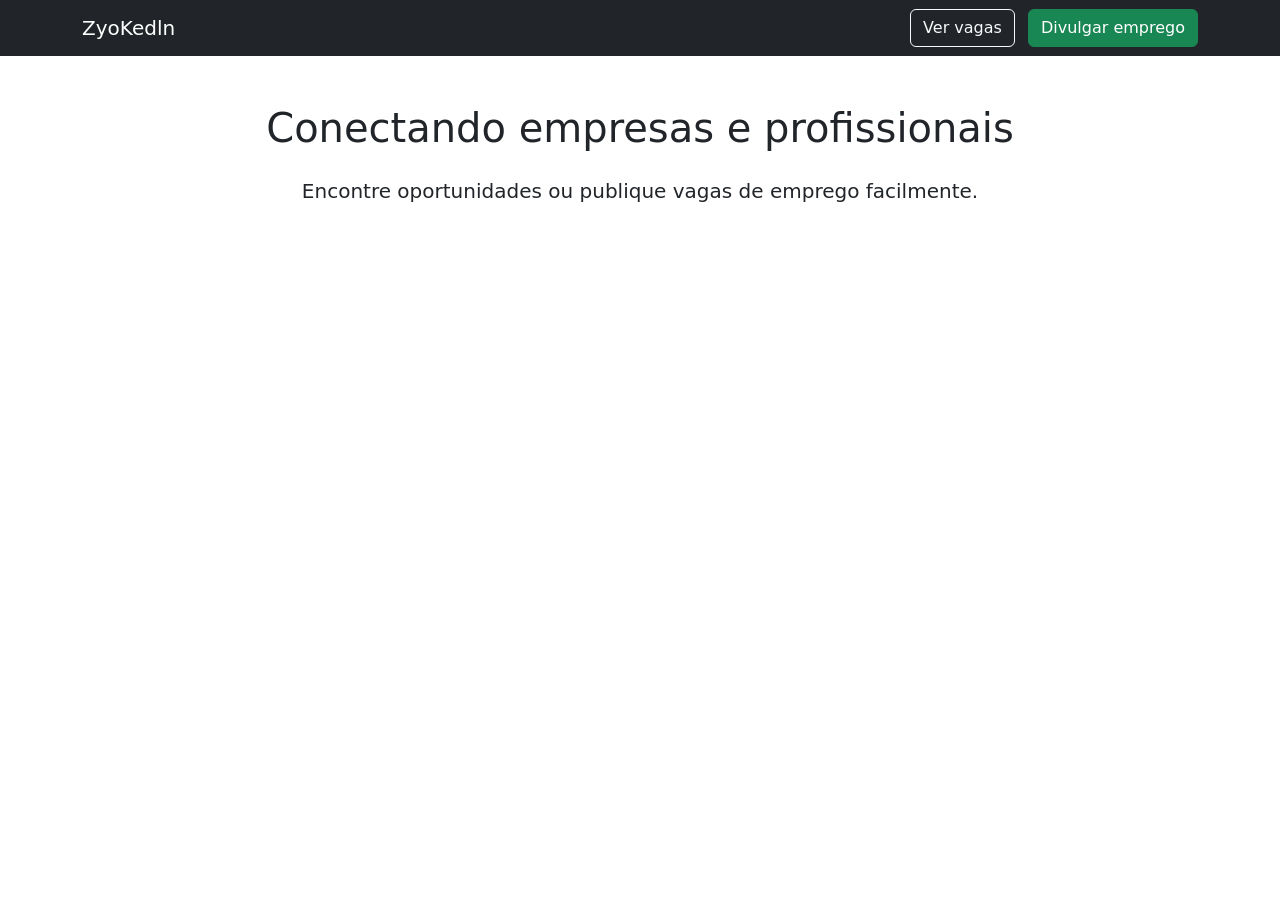
==== index.html @ 6094db18 "Add files via upload" ====
<!DOCTYPE html>
<html lang="pt-br">

<head>

<meta charset="UTF-8">
<title>ZyoKedln</title>

<link href="https://cdn.jsdelivr.net/npm/bootstrap@5.3.2/dist/css/bootstrap.min.css" rel="stylesheet">

<link rel="stylesheet" href="css/style.css">

</head>





</body>

<nav class="navbar navbar-expand-lg navbar-dark bg-dark">
<div class="container">

<a class="navbar-brand" href="index.html">ZyoKedln</a>

<div>

<a class="btn btn-outline-light me-2" href="vagas.html">
Ver vagas
</a>

<a class="btn btn-success" href="divulgar.html">
Divulgar emprego
</a>

</div>

</div>
</nav>

<div class="container text-center mt-5">

<h1 class="mb-4">
Conectando empresas e profissionais
</h1>

<p class="lead">
Encontre oportunidades ou publique vagas de emprego facilmente.
</p>

</div>

</body>
</html>

<div class="vaga" onclick="window.location.href='curriculo.html'"></div>
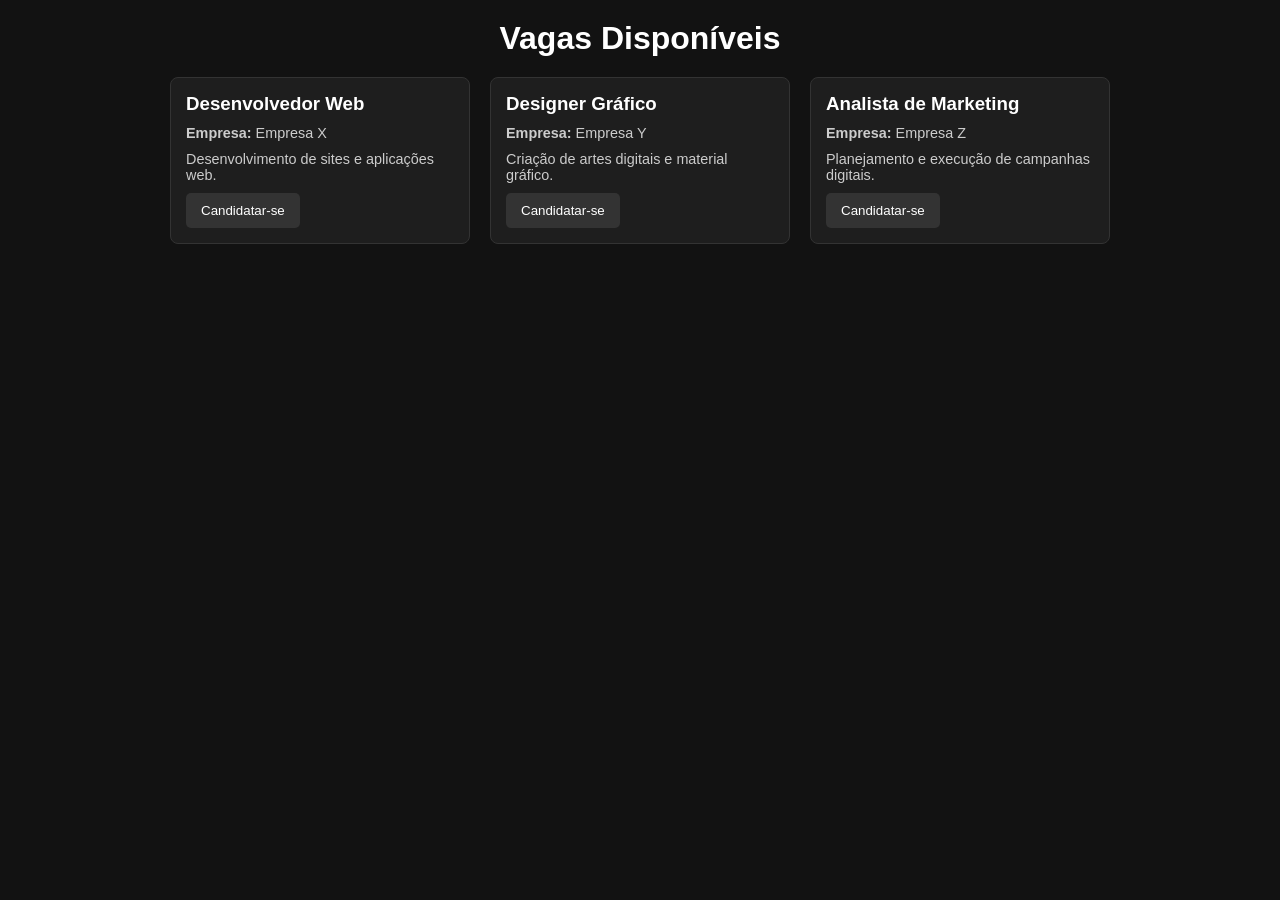
==== commit 75bfd04a: "Add files via upload" ====
--- a/index.html
+++ b/index.html
@@ -1,56 +1,138 @@
 <!DOCTYPE html>
-<html lang="pt-br">
+<html lang="pt-BR">
+<head>
+  <meta charset="UTF-8">
+  <meta name="viewport" content="width=device-width, initial-scale=1.0">
+  <title>Site de Vagas</title>
+  <style>
+    /* Reset básico */
+    * {
+      margin: 0;
+      padding: 0;
+      box-sizing: border-box;
+      font-family: Arial, sans-serif;
+    }
 
-<head>
+    body {
+      background-color: #121212; /* fundo preto */
+      color: #fff; /* texto branco */
+      padding: 20px;
+    }
 
-<meta charset="UTF-8">
-<title>ZyoKedln</title>
+    h1 {
+      text-align: center;
+      margin-bottom: 20px;
+      color: #fff;
+    }
 
-<link href="https://cdn.jsdelivr.net/npm/bootstrap@5.3.2/dist/css/bootstrap.min.css" rel="stylesheet">
+    /* Container de vagas */
+    #vagas-container {
+      display: flex;
+      flex-wrap: wrap;
+      gap: 20px;
+      justify-content: center;
+    }
 
-<link rel="stylesheet" href="css/style.css">
+    /* Card de vaga */
+    .vaga-card {
+      background-color: #1e1e1e;
+      border: 1px solid #333;
+      border-radius: 8px;
+      padding: 15px;
+      width: 300px;
+      transition: transform 0.2s, box-shadow 0.2s;
+    }
 
+    .vaga-card:hover {
+      transform: translateY(-5px);
+      box-shadow: 0 0 10px #555;
+    }
+
+    .vaga-card h3 {
+      margin-bottom: 10px;
+      color: #fff;
+    }
+
+    .vaga-card p {
+      margin-bottom: 10px;
+      color: #ccc;
+      font-size: 0.9em;
+    }
+
+    .vaga-card button {
+      padding: 10px 15px;
+      border: none;
+      border-radius: 5px;
+      background-color: #333;
+      color: #fff;
+      cursor: pointer;
+      transition: background-color 0.2s;
+    }
+
+    .vaga-card button:hover {
+      background-color: #555;
+    }
+
+    /* Mensagem de confirmação */
+    #mensagem-confirmacao {
+      text-align: center;
+      margin-top: 20px;
+      font-weight: bold;
+      color: #00ff00; /* verde para confirmação */
+    }
+
+    /* Responsividade */
+    @media (max-width: 700px) {
+      #vagas-container {
+        flex-direction: column;
+        align-items: center;
+      }
+
+      .vaga-card {
+        width: 90%;
+      }
+    }
+  </style>
 </head>
+<body>
 
+  <h1>Vagas Disponíveis</h1>
 
+  <!-- Container de cards -->
+  <div id="vagas-container"></div>
 
+  <!-- Mensagem de confirmação -->
+  <div id="mensagem-confirmacao" style="display:none;"></div>
 
+  <script>
+    const vagasContainer = document.getElementById('vagas-container');
 
+    // Função para gerar um card de vaga
+    function gerarVaga(titulo, empresa, descricao) {
+      const card = document.createElement('div');
+      card.classList.add('vaga-card');
+
+      card.innerHTML = `
+        <h3>${titulo}</h3>
+        <p><strong>Empresa:</strong> ${empresa}</p>
+        <p>${descricao}</p>
+        <button onclick="enviarCurriculo('${titulo}')">Candidatar-se</button>
+      `;
+
+      vagasContainer.appendChild(card);
+    }
+
+    // Função de envio de currículo
+    function enviarCurriculo(vaga) {
+      const msg = document.getElementById('mensagem-confirmacao');
+      msg.innerText = `Currículo enviado para a vaga de ${vaga}! Retorno em até 24 horas.`;
+      msg.style.display = 'block';
+    }
+
+    // Exemplos de vagas iniciais
+    gerarVaga('Desenvolvedor Web', 'Empresa X', 'Desenvolvimento de sites e aplicações web.');
+    gerarVaga('Designer Gráfico', 'Empresa Y', 'Criação de artes digitais e material gráfico.');
+    gerarVaga('Analista de Marketing', 'Empresa Z', 'Planejamento e execução de campanhas digitais.');
+  </script>
 </body>
-
-<nav class="navbar navbar-expand-lg navbar-dark bg-dark">
-<div class="container">
-
-<a class="navbar-brand" href="index.html">ZyoKedln</a>
-
-<div>
-
-<a class="btn btn-outline-light me-2" href="vagas.html">
-Ver vagas
-</a>
-
-<a class="btn btn-success" href="divulgar.html">
-Divulgar emprego
-</a>
-
-</div>
-
-</div>
-</nav>
-
-<div class="container text-center mt-5">
-
-<h1 class="mb-4">
-Conectando empresas e profissionais
-</h1>
-
-<p class="lead">
-Encontre oportunidades ou publique vagas de emprego facilmente.
-</p>
-
-</div>
-
-</body>
-</html>
-
-<div class="vaga" onclick="window.location.href='curriculo.html'"></div>+</html>
